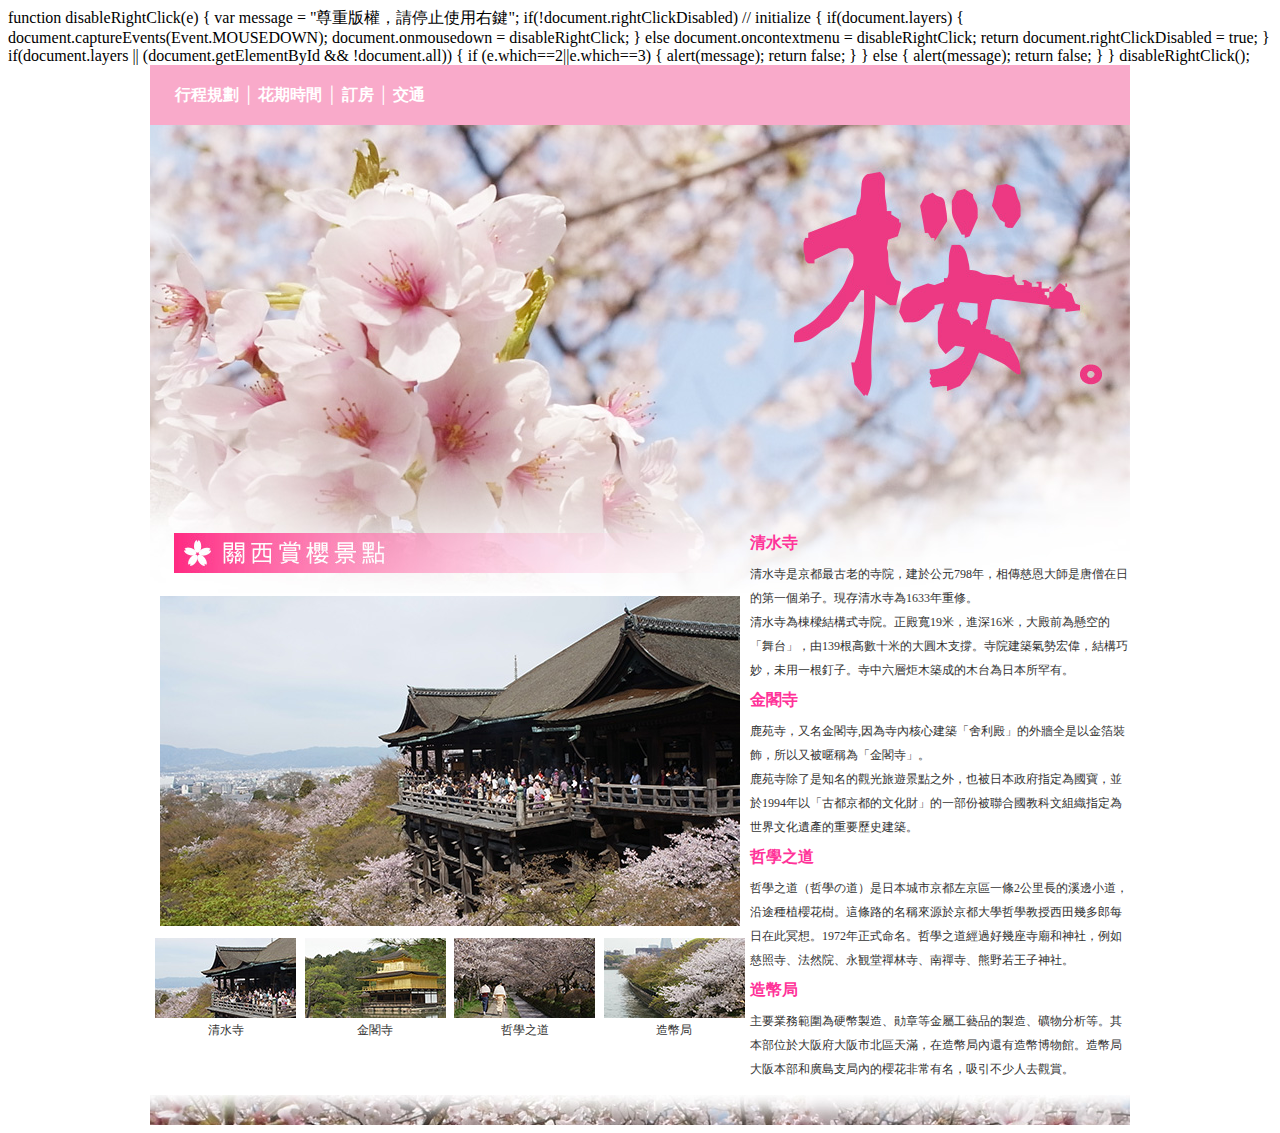
==== 302/index.html @ dcb17bc4 "Add files via upload" ====
<!DOCTYPE html PUBLIC "-//W3C//DTD XHTML 1.0 Transitional//EN" "http://www.w3.org/TR/xhtml1/DTD/xhtml1-transitional.dtd">
<html xmlns="http://www.w3.org/1999/xhtml">
<head>
<title>日本關西賞櫻景點介紹</title>
<meta http-equiv="Content-Type" content="text/html; charset=utf-8" />
<style type="text/css">
p {
	font-size: 12px;
	line-height:24px;
	color: #333;
	margin:0 ;
	padding: 0;
}
h3{
	font-size:16px ;
	color:#F39 ;
	margin:8px 0 ;
	padding: 0;
}
img {
	border-top-width: 0px;
	border-right-width: 0px;
	border-bottom-width: 0px;
	border-left-width: 0px;
}
.top_nar {
	font-size: 16px;
	color: #FFF;
	font-weight: bold;
	padding-left: 25px;
}
a:link, a:visited {
	color: #FFFFFF;
	text-decoration: none;
}
a:hover, a:active {
	color: #ED3983;
}
</style>
<scripttype="text/jscript">
<script type="text/javascript">
function MM_preloadImages() { //v3.0
  var d=document; if(d.images){ if(!d.MM_p) d.MM_p=new Array();
    var i,j=d.MM_p.length,a=MM_preloadImages.arguments; for(i=0; i<a.length; i++)
    if (a[i].indexOf("#")!=0){ d.MM_p[j]=new Image; d.MM_p[j++].src=a[i];}}
}

function MM_findObj(n, d) { //v4.01
  var p,i,x;  if(!d) d=document; if((p=n.indexOf("?"))>0&&parent.frames.length) {
    d=parent.frames[n.substring(p+1)].document; n=n.substring(0,p);}
  if(!(x=d[n])&&d.all) x=d.all[n]; for (i=0;!x&&i<d.forms.length;i++) x=d.forms[i][n];
  for(i=0;!x&&d.layers&&i<d.layers.length;i++) x=MM_findObj(n,d.layers[i].document);
  if(!x && d.getElementById) x=d.getElementById(n); return x;
}

function MM_swapImage() { //v3.0
  var i,j=0,x,a=MM_swapImage.arguments; document.MM_sr=new Array; for(i=0;i<(a.length-2);i+=3)
   if ((x=MM_findObj(a[i]))!=null){document.MM_sr[j++]=x; if(!x.oSrc) x.oSrc=x.src; x.src=a[i+2];}
}
</script>
function disableRightClick(e)

{

  var message = "尊重版權，請停止使用右鍵";

  

  if(!document.rightClickDisabled) // initialize

  {

    if(document.layers) 

    {

      document.captureEvents(Event.MOUSEDOWN);

      document.onmousedown = disableRightClick;

    }

    else document.oncontextmenu = disableRightClick;

    return document.rightClickDisabled = true;

  }

  if(document.layers || (document.getElementById && !document.all))

  {

    if (e.which==2||e.which==3)

    {

      alert(message);

      return false;

    }

  }

  else

  {

    alert(message);

    return false;

  }

}

disableRightClick();


</scripmt>
</head>
<body bgcolor="#FFFFFF" onload="MM_preloadImages('images/item1_580.jpg','images/item2_580.jpg','images/item3_580.jpg','images/item4_580.jpg')">
<!-- Save for Web Slices (DW03.psd) -->
<table width="980" border="0" align="center" cellpadding="0" cellspacing="0" id="Table_01">
	<tr>
		<td height="60" colspan="2" bgcolor="#f9aaca" class="top_nar"><a href="#">行程規劃</a> │ <a href="#">花期時間</a> │ <a href="#">訂房 </a>│<a href="#"> 交通</a></td>
	</tr>
	<tr>
		<td colspan="2">
			<img id="DW03_02" src="images/DW03_02.jpg" width="980" height="400" alt="" /></td>
	</tr>
	<tr>
		<td>
			<img id="DW03_03" src="images/DW03_03.jpg" width="600" height="68" alt="" /></td>
		<td width="380" rowspan="2" valign="top" background="images/DW03_04.jpg"><h3>清水寺</h3>
	    <p>清水寺是京都最古老的寺院，建於公元798年，相傳慈恩大師是唐僧在日的第一個弟子。現存清水寺為1633年重修。<br />
清水寺為棟樑結構式寺院。正殿寬19米，進深16米，大殿前為懸空的「舞台」，由139根高數十米的大圓木支撐。寺院建築氣勢宏偉，結構巧妙，未用一根釘子。寺中六層炬木築成的木台為日本所罕有。</p>
	    <h3> 金閣寺</h3>
	    <p>鹿苑寺，又名金閣寺,因為寺內核心建築「舍利殿」的外牆全是以金箔裝飾，所以又被暱稱為「金閣寺」。<br />
	      鹿苑寺除了是知名的觀光旅遊景點之外，也被日本政府指定為國寶，並於1994年以「古都京都的文化財」的一部份被聯合國教科文組織指定為世界文化遺產的重要歷史建築。</p>
	    <h3>哲學之道</h3>
	    <p>哲學之道（哲學の道）是日本城市京都左京區一條2公里長的溪邊小道，沿途種植櫻花樹。這條路的名稱來源於京都大學哲學教授西田幾多郎每日在此冥想。1972年正式命名。哲學之道經過好幾座寺廟和神社，例如慈照寺、法然院、永観堂禪林寺、南禪寺、熊野若王子神社。</p>
	    <h3>造幣局</h3>
	    <p>主要業務範圍為硬幣製造、勛章等金屬工藝品的製造、礦物分析等。其本部位於大阪府大阪市北區天滿，在造幣局內還有造幣博物館。造幣局大阪本部和廣島支局內的櫻花非常有名，吸引不少人去觀賞。</p></td>
	</tr>
	<tr>
		<td width="600" height="502" valign="top"><table width="100%">
		  <tr>
		    <td height="330" colspan="4" align="center"><img src="images/item1_580.jpg" width="580" height="330" id="main"/></td>
	      </tr>
		  <tr>
		    <td height="120" align="center"><p><img src="images/item1_141.jpg" name="item1" width="141" height="80" id="item1" onmouseover="MM_swapImage('main','','images/item1_580.jpg',1)" /><br />
		    清水寺</p></td>
		    <td align="center"><p><img src="images/item2_141.jpg" name="item2" width="141" height="80" id="item2" onmouseover="MM_swapImage('main','','images/item2_580.jpg',1)" /><br />
	        金閣寺</p></td>
		    <td align="center"><p><img src="images/item3_141.jpg" name="item3" width="141" height="80" id="item3" onmouseover="MM_swapImage('main','','images/item3_580.jpg',1)" /><br />
	        哲學之道</p></td>
		    <td align="center"><p><img src="images/item4_141.jpg" name="item4" width="141" height="80" id="item4" onmouseover="MM_swapImage('main','','images/item4_580.jpg',1)" /><br />
	        造幣局</p></td>
	      </tr>
	    </table></td>
  </tr>
	<tr>
		<td colspan="2">
			<img id="DW03_06" src="images/DW03_06.jpg" width="980" height="30" alt="" /></td>
	</tr>
</table>
<!-- End Save for Web Slices -->
</body>
</html>
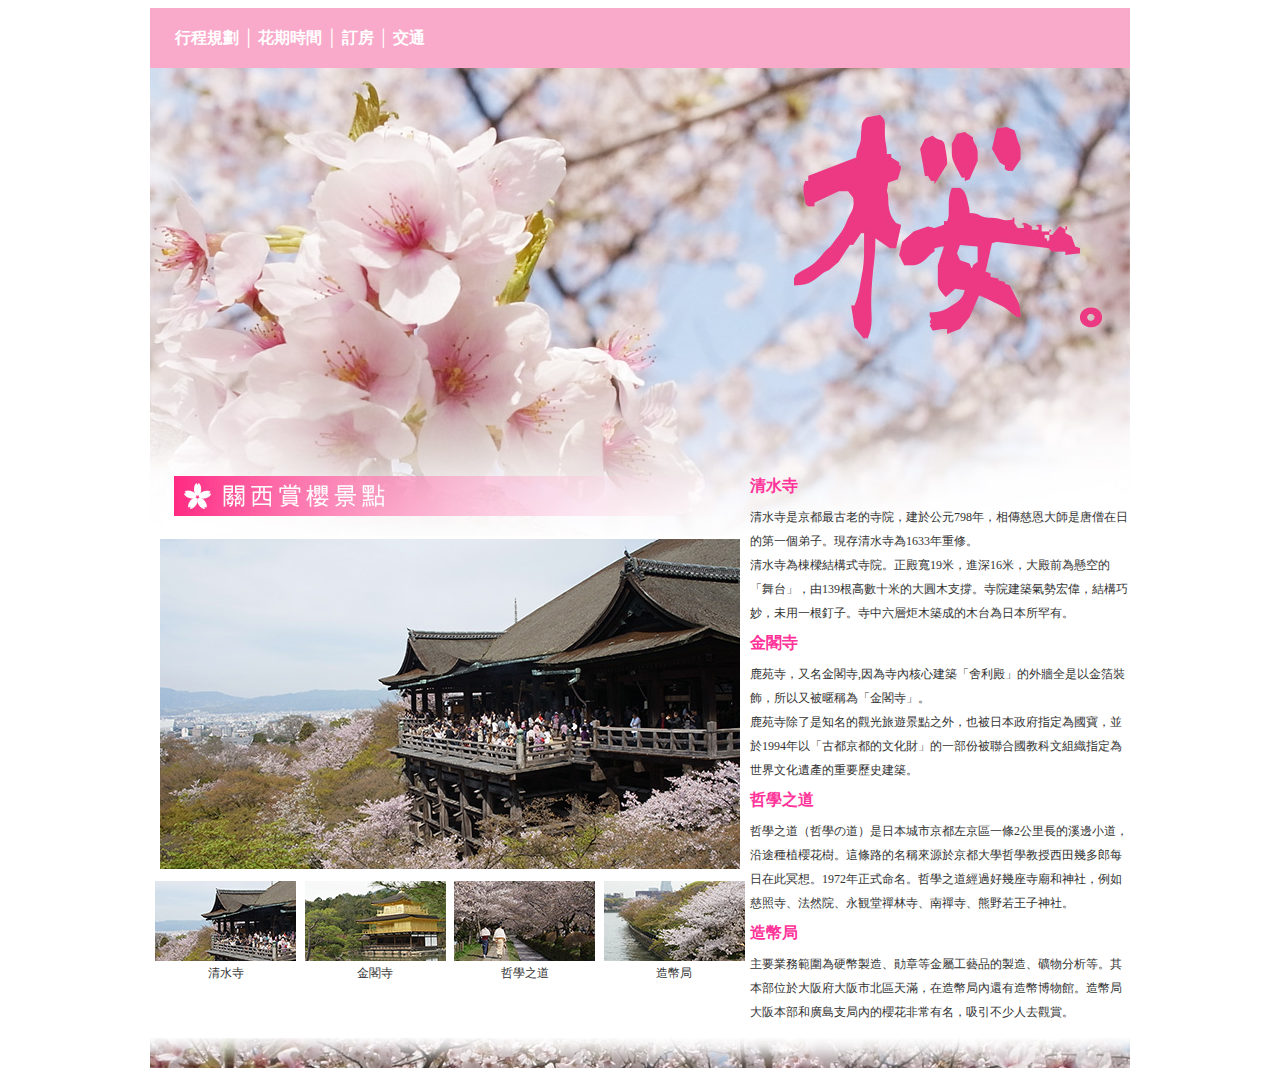
==== commit fd14d6be: "Add files via upload" ====
--- a/302/index.html
+++ b/302/index.html
@@ -37,27 +37,7 @@
 	color: #ED3983;
 }
 </style>
-<scripttype="text/jscript">
-<script type="text/javascript">
-function MM_preloadImages() { //v3.0
-  var d=document; if(d.images){ if(!d.MM_p) d.MM_p=new Array();
-    var i,j=d.MM_p.length,a=MM_preloadImages.arguments; for(i=0; i<a.length; i++)
-    if (a[i].indexOf("#")!=0){ d.MM_p[j]=new Image; d.MM_p[j++].src=a[i];}}
-}
-
-function MM_findObj(n, d) { //v4.01
-  var p,i,x;  if(!d) d=document; if((p=n.indexOf("?"))>0&&parent.frames.length) {
-    d=parent.frames[n.substring(p+1)].document; n=n.substring(0,p);}
-  if(!(x=d[n])&&d.all) x=d.all[n]; for (i=0;!x&&i<d.forms.length;i++) x=d.forms[i][n];
-  for(i=0;!x&&d.layers&&i<d.layers.length;i++) x=MM_findObj(n,d.layers[i].document);
-  if(!x && d.getElementById) x=d.getElementById(n); return x;
-}
-
-function MM_swapImage() { //v3.0
-  var i,j=0,x,a=MM_swapImage.arguments; document.MM_sr=new Array; for(i=0;i<(a.length-2);i+=3)
-   if ((x=MM_findObj(a[i]))!=null){document.MM_sr[j++]=x; if(!x.oSrc) x.oSrc=x.src; x.src=a[i+2];}
-}
-</script>
+<script type="text/jscript">
 function disableRightClick(e)
 
 {
@@ -117,7 +97,27 @@
 disableRightClick();
 
 
-</scripmt>
+</script>
+<script type="text/javascript">
+function MM_preloadImages() { //v3.0
+  var d=document; if(d.images){ if(!d.MM_p) d.MM_p=new Array();
+    var i,j=d.MM_p.length,a=MM_preloadImages.arguments; for(i=0; i<a.length; i++)
+    if (a[i].indexOf("#")!=0){ d.MM_p[j]=new Image; d.MM_p[j++].src=a[i];}}
+}
+
+function MM_findObj(n, d) { //v4.01
+  var p,i,x;  if(!d) d=document; if((p=n.indexOf("?"))>0&&parent.frames.length) {
+    d=parent.frames[n.substring(p+1)].document; n=n.substring(0,p);}
+  if(!(x=d[n])&&d.all) x=d.all[n]; for (i=0;!x&&i<d.forms.length;i++) x=d.forms[i][n];
+  for(i=0;!x&&d.layers&&i<d.layers.length;i++) x=MM_findObj(n,d.layers[i].document);
+  if(!x && d.getElementById) x=d.getElementById(n); return x;
+}
+
+function MM_swapImage() { //v3.0
+  var i,j=0,x,a=MM_swapImage.arguments; document.MM_sr=new Array; for(i=0;i<(a.length-2);i+=3)
+   if ((x=MM_findObj(a[i]))!=null){document.MM_sr[j++]=x; if(!x.oSrc) x.oSrc=x.src; x.src=a[i+2];}
+}
+</script>
 </head>
 <body bgcolor="#FFFFFF" onload="MM_preloadImages('images/item1_580.jpg','images/item2_580.jpg','images/item3_580.jpg','images/item4_580.jpg')">
 <!-- Save for Web Slices (DW03.psd) -->
